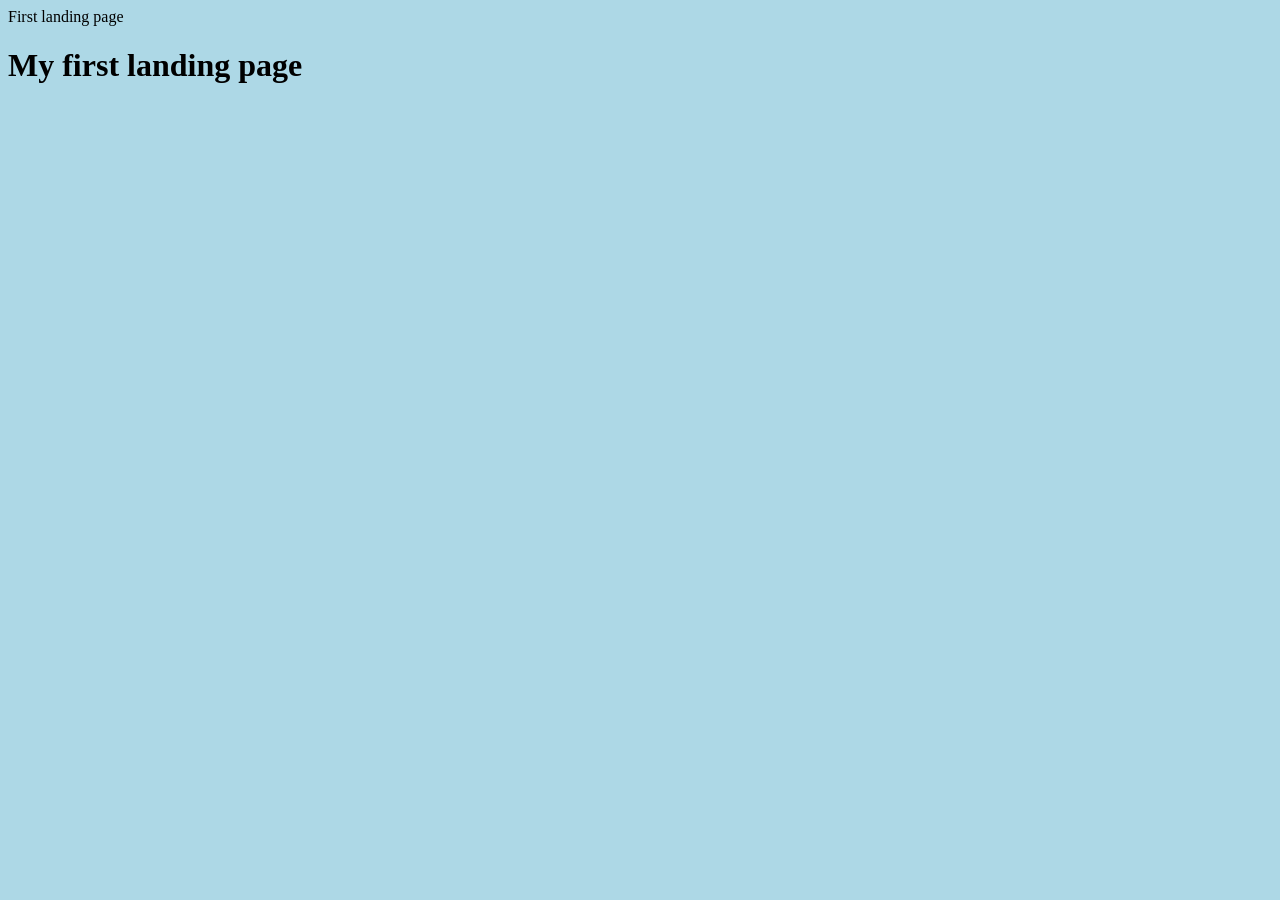
==== index.html @ aa66b8f8 "First commit of the page" ====
<!DOCTYPE html>
<html lang="en">
<head>
    <meta charset="UTF-8">
    <meta name="viewport" content="width=device-width, initial-scale=1.0">
    <link rel="stylesheet" href="style.css"   
    <title>First landing page</title>
</head>
<body>
    <h1>My first landing page</h1>
    <script src="script.js"><>
    
</body>
</html>
---- style.css ----
body{
background-color: lightblue

}
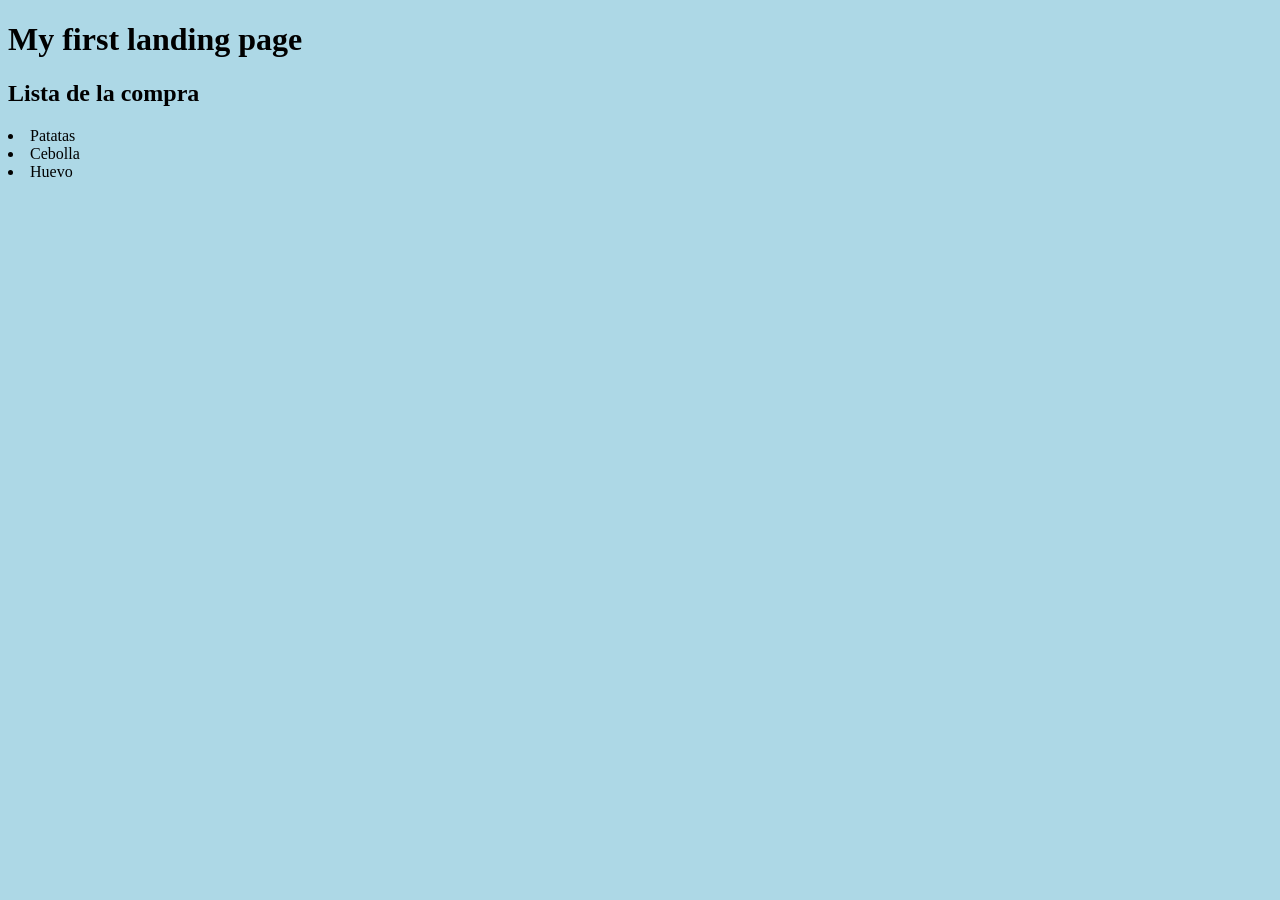
==== commit b524b3ea: "Second commit" ====
--- a/index.html
+++ b/index.html
@@ -3,12 +3,18 @@
 <head>
     <meta charset="UTF-8">
     <meta name="viewport" content="width=device-width, initial-scale=1.0">
-    <link rel="stylesheet" href="style.css"   
+    <link rel="stylesheet" href="style.css">  
     <title>First landing page</title>
 </head>
 <body>
     <h1>My first landing page</h1>
-    <script src="script.js"><>
+    <h2>Lista de la compra</h2>
+    </ul>
+        <li>Patatas</li>
+        <li>Cebolla</li>
+        <li>Huevo</li>
+    </ul>
+    <script src="script.js"></script>
     
 </body>
 </html>
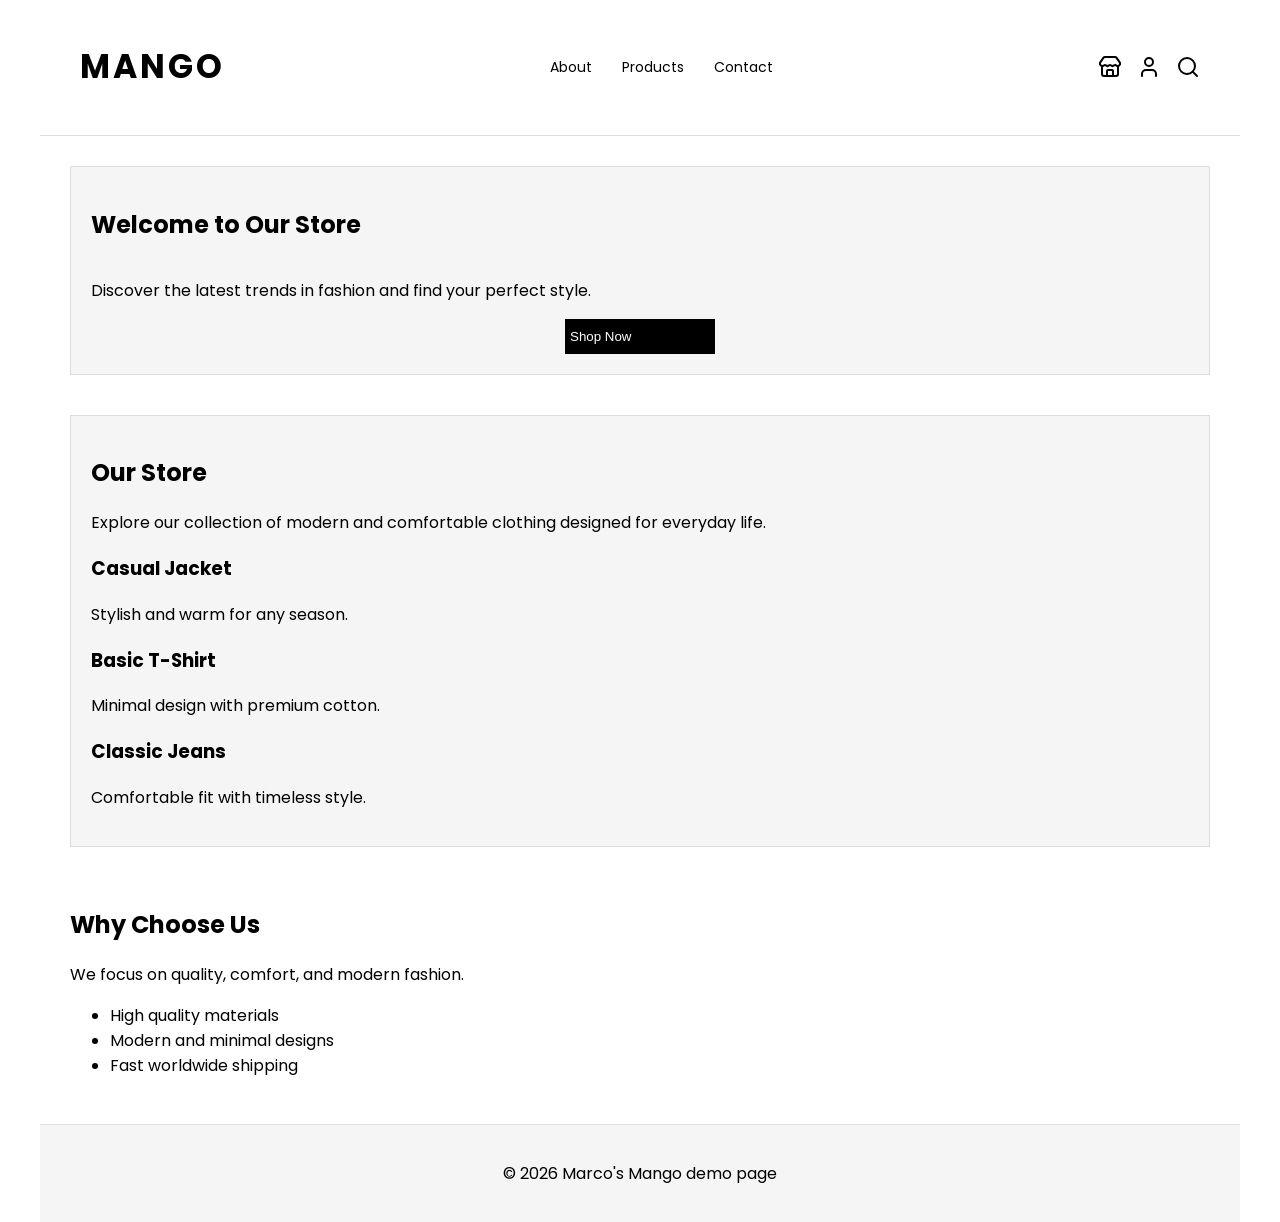
==== commit 71cd5758: "AvanceLanding" ====
--- a/index.html
+++ b/index.html
@@ -1,20 +1,132 @@
-<!DOCTYPE html>
-<html lang="en">
-<head>
-    <meta charset="UTF-8">
-    <meta name="viewport" content="width=device-width, initial-scale=1.0">
-    <link rel="stylesheet" href="style.css">  
-    <title>First landing page</title>
-</head>
-<body>
-    <h1>My first landing page</h1>
-    <h2>Lista de la compra</h2>
-    </ul>
-        <li>Patatas</li>
-        <li>Cebolla</li>
-        <li>Huevo</li>
-    </ul>
-    <script src="script.js"></script>
-    
-</body>
-</html>+<!doctype html>
+<html lang="es">
+  <head>
+    <meta charset="UTF-8" />
+    <title>Mango Demo Page</title>
+
+    <link rel="stylesheet" href="styles.css" />
+
+    <link
+      href="https://fonts.googleapis.com/css2?family=Poppins&display=swap"
+      rel="stylesheet"
+    />
+    <script src="script.js" defer></script>
+  </head>
+
+  <body>
+    <header class="navbar">
+      <div class="logo">
+        <h2>MANGO</h2>
+      </div>
+
+      <nav class="menu">
+        <div class="nav-menu">
+          <li><a href="./assets/about.html">About</a></li>
+          <li><a href="./assets/products.html">Products</a></li>
+          <li><a href="./assets/contact.html">Contact</a></li>
+        </div>
+      </nav>
+
+      <div class="icons">
+        <svg
+          xmlns="http://www.w3.org/2000/svg"
+          width="24"
+          height="24"
+          viewBox="0 0 24 24"
+          fill="none"
+          stroke="currentColor"
+          stroke-width="2"
+          stroke-linecap="round"
+          stroke-linejoin="round"
+          class="lucide lucide-store-icon lucide-store"
+        >
+          <path d="M15 21v-5a1 1 0 0 0-1-1h-4a1 1 0 0 0-1 1v5" />
+          <path
+            d="M17.774 10.31a1.12 1.12 0 0 0-1.549 0 2.5 2.5 0 0 1-3.451 0 1.12 1.12 0 0 0-1.548 0 2.5 2.5 0 0 1-3.452 0 1.12 1.12 0 0 0-1.549 0 2.5 2.5 0 0 1-3.77-3.248l2.889-4.184A2 2 0 0 1 7 2h10a2 2 0 0 1 1.653.873l2.895 4.192a2.5 2.5 0 0 1-3.774 3.244"
+          />
+          <path d="M4 10.95V19a2 2 0 0 0 2 2h12a2 2 0 0 0 2-2v-8.05" />
+        </svg>
+        <svg
+          xmlns="http://www.w3.org/2000/svg"
+          width="24"
+          height="24"
+          viewBox="0 0 24 24"
+          fill="none"
+          stroke="currentColor"
+          stroke-width="2"
+          stroke-linecap="round"
+          stroke-linejoin="round"
+          class="lucide lucide-user-icon lucide-user"
+        >
+          <path d="M19 21v-2a4 4 0 0 0-4-4H9a4 4 0 0 0-4 4v2" />
+          <circle cx="12" cy="7" r="4" />
+        </svg>
+        <svg
+          xmlns="http://www.w3.org/2000/svg"
+          width="24"
+          height="24"
+          viewBox="0 0 24 24"
+          fill="none"
+          stroke="currentColor"
+          stroke-width="2"
+          stroke-linecap="round"
+          stroke-linejoin="round"
+          class="lucide lucide-search-icon lucide-search"
+        >
+          <path d="m21 21-4.34-4.34" />
+          <circle cx="11" cy="11" r="8" />
+        </svg>
+      </div>
+    </header>
+
+    <main>
+      <section class="welcome">
+        <h1>Welcome to Our Store</h1>
+        <p>
+          Discover the latest trends in fashion and find your perfect style.
+        </p>
+        <button class="shopnow">Shop Now</button>
+      </section>
+
+      <section class="store">
+        <h2>Our Store</h2>
+        <p>
+          Explore our collection of modern and comfortable clothing designed for
+          everyday life.
+        </p>
+
+        <div class="products">
+          <div class="product">
+            <h3>Casual Jacket</h3>
+            <p>Stylish and warm for any season.</p>
+          </div>
+
+          <div class="product">
+            <h3>Basic T-Shirt</h3>
+            <p>Minimal design with premium cotton.</p>
+          </div>
+
+          <div class="product">
+            <h3>Classic Jeans</h3>
+            <p>Comfortable fit with timeless style.</p>
+          </div>
+        </div>
+      </section>
+
+      <section class="features">
+        <h2>Why Choose Us</h2>
+        <p>We focus on quality, comfort, and modern fashion.</p>
+
+        <ul>
+          <li>High quality materials</li>
+          <li>Modern and minimal designs</li>
+          <li>Fast worldwide shipping</li>
+        </ul>
+      </section>
+    </main>
+
+    <footer>
+      <p>© 2026 Marco's Mango demo page</p>
+    </footer>
+  </body>
+</html>
--- a/styles.css
+++ b/styles.css
@@ -0,0 +1,198 @@
+:root {
+  --mango-black: #000000;
+  --mango-white: #ffffff;
+  --mango-dark-gray: #333333;
+  --mango-light-gray: #f5f5f5;
+  --mango-beige: #ede6dd;
+  --border-color: #dddddd;
+}
+
+/* GENERAL */
+
+body {
+  font-family: "Poppins", sans-serif;
+  margin: 0;
+  background-color: var(--mango-white);
+  color: var(--mango-black);
+}
+
+/* NAVBAR */
+
+header {
+  background: var(--mango-white);
+  border-bottom: 1px solid var(--border-color);
+  position: sticky;
+  top: 0;
+  z-index: 1000;
+}
+
+.navbar {
+  display: flex;
+  justify-content: space-between;
+  align-items: center;
+  padding: 15px 40px;
+}
+
+.logo {
+  font-size: 22px;
+  font-weight: bold;
+  letter-spacing: 3px;
+}
+
+.send {
+  width: 150px;
+  margin: auto;
+}
+.nav-menu {
+  display: flex;
+  list-style: none;
+  padding: 0;
+  gap: 30px;
+}
+
+.nav-menu a {
+  text-decoration: none;
+  color: var(--mango-black);
+  font-size: 14px;
+  display: flex;
+}
+
+.nav-menu a:hover {
+  border-bottom: 1px solid var(--mango-black);
+}
+
+/* ICONOS */
+
+.icons {
+  display: flex;
+  gap: 15px;
+  font-size: 18px;
+  transition: all 0.2s ease;
+  cursor: pointer;
+}
+
+.icons svg:hover {
+  filter: drop-shadow(0 0 6px rgba(0, 0, 0, 0.4));
+  transform: scale(1.2);
+}
+
+/* CONTENIDO */
+
+main {
+  padding: 30px;
+  display: flex;
+  flex-direction: column;
+}
+.shopnow {
+  display: flex;
+  align-self: center;
+  flex-direction: column;
+  width: 150px;
+  padding: 10px 5px;
+}
+
+.welcome{
+  display: flex;
+  flex-direction: column;
+  align-content: center;
+  border: 1px solid var(--border-color);
+  background-color: var(--mango-light-gray);
+  padding: 20px;
+  margin-bottom: 20px;
+}
+
+.store{
+  border: 1px solid var(--border-color);
+  background-color: var(--mango-light-gray);
+  padding: 20px;
+  margin-bottom: 20px;
+}
+
+/* IMÁGENES Y MULTIMEDIA */
+
+img {
+  max-width: 100%;
+  margin-top: 10px;
+}
+
+video {
+  margin-top: 10px;
+  max-width: 100%;
+}
+
+audio {
+  margin-top: 10px;
+}
+
+/* FORMULARIO */
+
+form {
+  display: flex;
+  flex-direction: column;
+  gap: 10px;
+  margin-top: 15px;
+}
+
+input,
+textarea {
+  padding: 8px;
+  border: 1px solid var(--border-color);
+  font-family: inherit;
+}
+
+input:focus,
+textarea:focus {
+  outline: none;
+  border-color: var(--mango-black);
+}
+
+button {
+  background-color: var(--mango-black);
+  color: var(--mango-white);
+  border: none;
+  padding: 10px;
+  cursor: pointer;
+}
+
+button:hover {
+  background-color: var(--mango-dark-gray);
+}
+
+/* FOOTER */
+
+footer {
+  text-align: center;
+  padding: 20px;
+  border-top: 1px solid var(--border-color);
+  background-color: var(--mango-light-gray);
+}
+
+/* TABLET */
+
+@media (min-width: 768px) {
+  main {
+    display: flex;
+    gap: 20px;
+  }
+
+  section {
+    flex: 1;
+  }
+}
+
+/* MÓVIL */
+
+@media (max-width: 768px) {
+  .nav-menu {
+    display: none;
+  }
+}
+
+/* DESKTOP */
+
+@media (min-width: 1024px) {
+  body {
+    max-width: 1200px;
+    margin: auto;
+  }
+}
